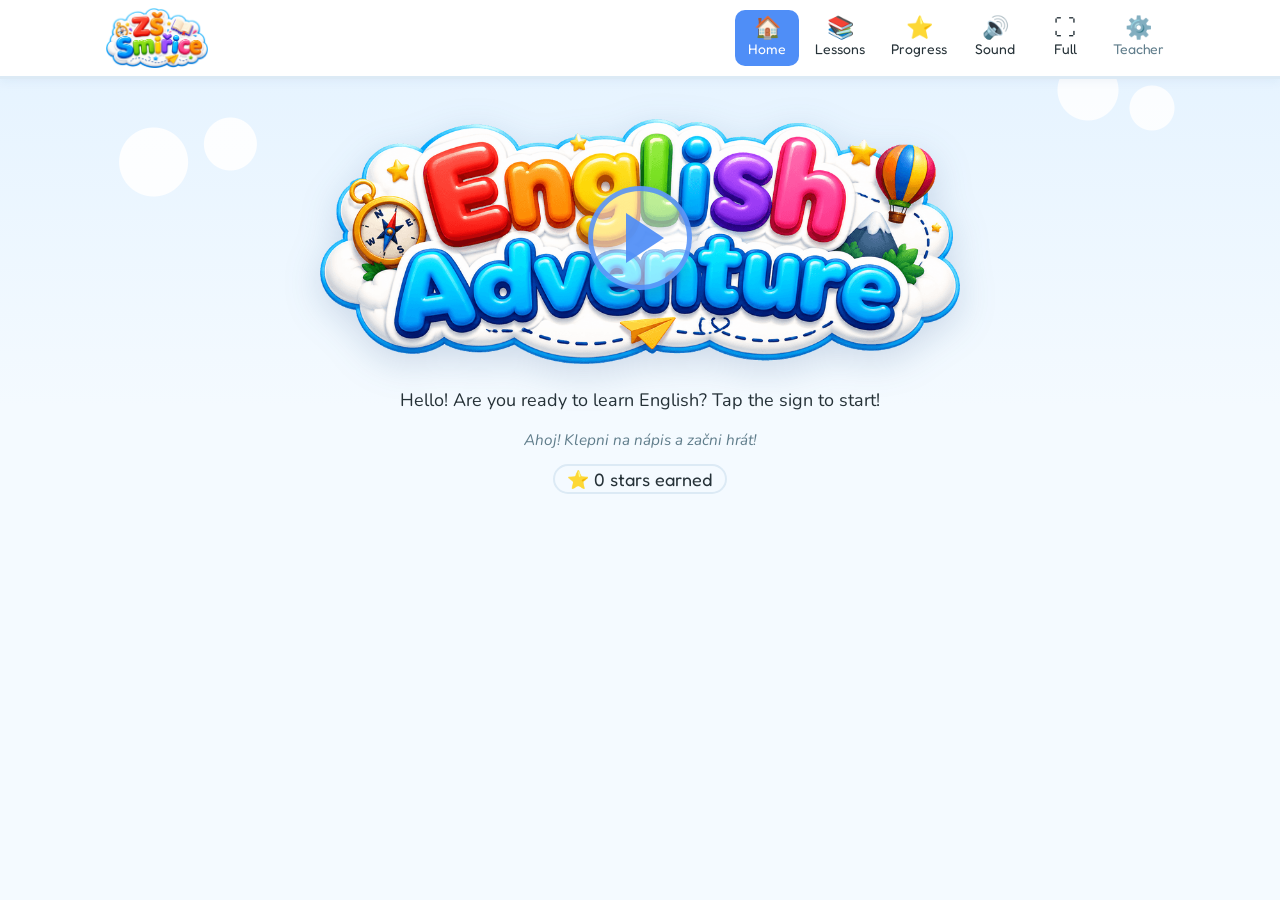
==== index.html @ 04bb5c54 "First release First release" ====
<!DOCTYPE html>
<html lang="en-GB">
<head>
<meta charset="UTF-8">
<meta name="viewport" content="width=device-width, initial-scale=1">
<title>English Adventure — Home</title>
<link rel="manifest" href="manifest.webmanifest">
<meta name="theme-color" content="#4F8EF7">
<link rel="preconnect" href="https://fonts.googleapis.com">
<link href="https://fonts.googleapis.com/css2?family=Fredoka:wght@400;600&family=Nunito:wght@400;700&display=swap" rel="stylesheet">
<link rel="stylesheet" href="css/global.css">
</head>
<body data-page="home">
<main class="ea-main">
  <div class="ea-center" style="margin-top:12px">
    <h1 class="ea-visually-hidden" id="app-title">English Adventure</h1>
    <a class="ea-play-hero" href="lessons.html" aria-label="Start learning">
      <img class="ea-hero-logo" src="assets/icons/logo.png" alt="">
      <span class="ea-play-badge" aria-hidden="true"><span class="ea-play-tri"></span></span>
    </a>
    <p class="ea-instruction" style="margin-top:18px">Hello! Are you ready to learn English? Tap the sign to start!</p>
    <p class="ea-cs" lang="cs">Ahoj! Klepni na nápis a začni hrát!</p>
    <p><span class="ea-chip">⭐ <span id="total-stars">0</span> stars earned</span></p>
  </div>

  <section id="recent-section" hidden>
    <h2>Continue where you stopped</h2>
    <div id="recent-grid" class="ea-grid"></div>
  </section>
</main>

<script src="js/storage.js"></script>
<script src="js/images.js"></script>
<script src="js/app.js"></script>
<script src="js/audio.js"></script>
<script src="js/art.js"></script>
<script src="js/navigation.js"></script>
<script src="js/lesson-data.js"></script>
<script src="js/curriculum-data.js"></script>
<script src="js/custom-lessons.js"></script>
<script src="js/lesson-loader.js"></script>
<script src="js/scoring.js"></script>
<script>
(function () {
  window.EA_BASE = "";
  EA.initPage();
  EA.audio.init();
  document.title = EA.config.appName + " — Home";
  EA.qs("#app-title").textContent = EA.config.appName;
  EA.qs("#total-stars").textContent = EA.progress.totalStars();

  /* Recently opened lessons */
  var p = EA.progress.load();
  var recent = Object.keys(p.lessons)
    .map(function (id) { return { id: id, at: p.lessons[id].lastOpened || "" }; })
    .filter(function (r) { return EA.lessons.byId(r.id) && EA.lessonFlags.isActive(r.id); })
    .sort(function (a, b) { return a.at < b.at ? 1 : -1; })
    .slice(0, 3);

  if (recent.length) {
    EA.qs("#recent-section").hidden = false;
    var grid = EA.qs("#recent-grid");
    recent.forEach(function (r) {
      var lesson = EA.lessons.byId(r.id);
      var stars = 0, L = p.lessons[r.id];
      Object.keys(L.games).forEach(function (k) { stars += L.games[k].stars || 0; });
      var card = EA.el("div", { class: "ea-card ea-lesson-card" });
      var thumb = EA.el("div", { class: "ea-thumb", "aria-hidden": "true" });
      thumb.appendChild(EA.art.imgNode(lesson.thumbnail || "svg:meeting", ""));
      card.appendChild(thumb);
      card.appendChild(EA.el("h3", { text: EA.lessons.displayTitleWithPage(lesson) }));
      card.appendChild(EA.el("div", { class: "ea-stars", text: "★".repeat(stars) || "☆", "aria-label": stars + " stars" }));
      card.appendChild(EA.el("a", { class: "ea-btn", href: "lesson.html?id=" + encodeURIComponent(lesson.id), text: L.completed ? "Practise Again" : "Continue ▶" }));
      grid.appendChild(card);
    });
  }
})();
</script>
</body>
</html>
---- css/global.css ----
/* English Adventure — global design system.
   Every page uses these variables. Change colours here only. */

:root {
  --colour-primary: #4F8EF7;
  --colour-primary-dark: #3572D6;
  --colour-secondary: #FFCA3A;
  --colour-accent: #FF6B6B;
  --colour-success: #42C983;
  --colour-purple: #9B7EDE;
  --colour-background: #F4FAFF;
  --colour-card: #FFFFFF;
  --colour-text: #263238;
  --colour-muted: #607D8B;
  --colour-error-soft: #FFE5E5;
  --colour-border: #DCEAF5;

  --radius-lg: 24px;
  --radius-md: 16px;
  --radius-sm: 10px;
  --shadow-card: 0 6px 16px rgba(38, 78, 130, 0.10);
  --shadow-pop: 0 10px 24px rgba(38, 78, 130, 0.16);

  --font-round: "Fredoka", "Baloo 2", "Nunito", "Trebuchet MS", "Comic Sans MS", sans-serif;
  --font-body: "Nunito", "Atkinson Hyperlegible", "Trebuchet MS", sans-serif;
}

* { box-sizing: border-box; }

html { -webkit-text-size-adjust: 100%; }

body {
  margin: 0;
  font-family: var(--font-body);
  font-size: 18px;
  color: var(--colour-text);
  background: var(--colour-background);
  min-height: 100vh;
}

/* Decorative sky — pure CSS so it works offline */
body.ea-sky {
  background:
    radial-gradient(circle at 12% 18%, rgba(255,255,255,0.9) 0 34px, transparent 35px),
    radial-gradient(circle at 18% 16%, rgba(255,255,255,0.9) 0 26px, transparent 27px),
    radial-gradient(circle at 85% 10%, rgba(255,255,255,0.85) 0 30px, transparent 31px),
    radial-gradient(circle at 90% 12%, rgba(255,255,255,0.85) 0 22px, transparent 23px),
    linear-gradient(180deg, #E3F2FF 0%, var(--colour-background) 45%);
  background-repeat: no-repeat;
}

h1, h2, h3, .ea-display { font-family: var(--font-round); line-height: 1.15; }
h1 { font-size: clamp(32px, 5vw, 44px); margin: 0.4em 0; }
h2 { font-size: clamp(28px, 4vw, 36px); margin: 0.4em 0; }
h3 { font-size: clamp(22px, 3vw, 28px); margin: 0.4em 0; }

img, svg { max-width: 100%; }

a { color: var(--colour-primary-dark); }

/* ---------- Header / navigation ---------- */
.ea-header {
  position: sticky; top: 0; z-index: 50;
  background: var(--colour-card);
  border-bottom: 3px solid var(--colour-border);
  box-shadow: 0 2px 10px rgba(38,78,130,0.06);
}
.ea-header-inner {
  max-width: 1100px; margin: 0 auto; padding: 8px 16px;
  display: flex; align-items: center; gap: 12px;
}
.ea-logo {
  display: flex; align-items: center; gap: 10px;
  font-family: var(--font-round); font-size: 24px; font-weight: 600;
  color: var(--colour-primary-dark); text-decoration: none;
}
.ea-logo svg { width: 42px; height: 42px; }
.ea-logo img { height: 60px; width: auto; display: block; }

/* Home hero: the logo itself is the start button, with a translucent play badge */
.ea-play-hero { position: relative; display: inline-block; border-radius: var(--radius-lg); transition: transform 0.15s ease; }
.ea-play-hero:hover { transform: scale(1.02); }
.ea-play-hero:active { transform: scale(0.99); }
.ea-hero-logo { width: min(640px, 92vw); height: auto; display: block; margin: 8px auto 0; filter: drop-shadow(0 10px 18px rgba(38,78,130,0.18)); }
.ea-play-badge {
  position: absolute; left: 50%; top: 50%; transform: translate(-50%, -50%);
  width: clamp(72px, 16vw, 104px); height: clamp(72px, 16vw, 104px); border-radius: 50%;
  background: rgba(255, 255, 255, 0.55);
  border: 5px solid rgba(79, 142, 247, 0.85);
  display: flex; align-items: center; justify-content: center;
  box-shadow: 0 8px 20px rgba(38, 78, 130, 0.28);
  animation: ea-play-pulse 2s ease-in-out infinite;
}
.ea-play-hero:hover .ea-play-badge { background: rgba(255, 255, 255, 0.82); }
.ea-play-tri {
  width: 0; height: 0; margin-left: 10%;
  border-left: clamp(26px, 5.5vw, 38px) solid var(--colour-primary);
  border-top: clamp(17px, 3.6vw, 25px) solid transparent;
  border-bottom: clamp(17px, 3.6vw, 25px) solid transparent;
  opacity: 0.92;
}
@keyframes ea-play-pulse {
  0%, 100% { transform: translate(-50%, -50%) scale(1); }
  50% { transform: translate(-50%, -50%) scale(1.07); }
}

.ea-nav { display: flex; gap: 6px; margin-left: auto; align-items: center; flex-wrap: wrap; }
.ea-nav a, .ea-nav button {
  display: inline-flex; flex-direction: column; align-items: center; gap: 2px;
  min-width: 64px; min-height: 56px; padding: 6px 10px;
  border: none; border-radius: var(--radius-sm);
  background: transparent; color: var(--colour-text);
  font-family: var(--font-round); font-size: 14px; text-decoration: none;
  cursor: pointer;
}
.ea-nav a:hover, .ea-nav button:hover { background: var(--colour-background); }
.ea-nav a.is-active { background: var(--colour-primary); color: #fff; }
.ea-nav .ea-nav-icon { font-size: 22px; line-height: 1; }
.ea-nav a.ea-nav-teacher { color: var(--colour-muted); }

.ea-menu-toggle {
  display: none; margin-left: auto;
  min-width: 56px; min-height: 56px;
  border: 3px solid var(--colour-border); border-radius: var(--radius-md);
  background: var(--colour-secondary); font-size: 26px; cursor: pointer;
}

@media (max-width: 720px) {
  .ea-menu-toggle { display: block; }
  .ea-nav {
    display: none; position: absolute; left: 8px; right: 8px; top: 100%;
    background: var(--colour-card); border: 3px solid var(--colour-border);
    border-radius: var(--radius-md); box-shadow: var(--shadow-pop);
    padding: 10px; flex-direction: row; justify-content: space-around;
  }
  .ea-nav.is-open { display: flex; }
}

/* ---------- Layout ---------- */
.ea-main { max-width: 1100px; margin: 0 auto; padding: 20px 16px 60px; }
.ea-center { text-align: center; }

.ea-card {
  background: var(--colour-card);
  border: 3px solid var(--colour-border);
  border-radius: var(--radius-lg);
  box-shadow: var(--shadow-card);
  padding: 20px;
}

.ea-grid { display: grid; gap: 18px; grid-template-columns: repeat(auto-fill, minmax(240px, 1fr)); }

/* ---------- Buttons ---------- */
.ea-btn {
  display: inline-flex; align-items: center; justify-content: center; gap: 8px;
  min-height: 52px; padding: 10px 26px;
  border: none; border-radius: 999px;
  font-family: var(--font-round); font-size: 20px; font-weight: 600;
  color: #fff; background: var(--colour-primary);
  box-shadow: 0 4px 0 var(--colour-primary-dark);
  cursor: pointer; text-decoration: none;
  transition: transform 0.12s ease, box-shadow 0.12s ease;
}
.ea-btn:hover { transform: translateY(-2px); }
.ea-btn:active { transform: translateY(2px); box-shadow: 0 2px 0 var(--colour-primary-dark); }
.ea-btn.ea-btn-big { font-size: 26px; min-height: 68px; padding: 14px 40px; }
.ea-btn.ea-btn-yellow { background: var(--colour-secondary); color: var(--colour-text); box-shadow: 0 4px 0 #D9A612; }
.ea-btn.ea-btn-green { background: var(--colour-success); box-shadow: 0 4px 0 #2E9E64; }
.ea-btn.ea-btn-soft {
  background: var(--colour-card); color: var(--colour-primary-dark);
  border: 3px solid var(--colour-border); box-shadow: none;
}
.ea-btn:disabled { opacity: 0.5; cursor: not-allowed; transform: none; }

button:focus-visible, a:focus-visible, [tabindex]:focus-visible, input:focus-visible, select:focus-visible {
  outline: 4px solid var(--colour-purple);
  outline-offset: 2px;
}

/* ---------- Lesson cards ---------- */
.ea-lesson-card { display: flex; flex-direction: column; gap: 10px; }
.ea-lesson-card > .ea-btn:last-child { margin-top: auto; }
.ea-card-actions { margin-top: auto; display: flex; gap: 8px; flex-wrap: wrap; justify-content: center; }
.ea-lesson-card .ea-thumb {
  border-radius: var(--radius-md); overflow: hidden;
  border: 3px solid var(--colour-border); background: #E3F2FF;
  aspect-ratio: 10 / 7;
}
.ea-lesson-card .ea-thumb > div { width: 100%; height: 100%; }
.ea-lesson-card .ea-thumb img, .ea-lesson-card .ea-thumb svg {
  width: 100%; height: 100%; object-fit: cover; display: block;
}
.ea-lesson-card h3 { margin: 0; }
.ea-lesson-meta { display: flex; flex-wrap: wrap; gap: 8px; font-size: 15px; color: var(--colour-muted); }
.ea-chip {
  background: var(--colour-background); border: 2px solid var(--colour-border);
  border-radius: 999px; padding: 2px 12px; font-family: var(--font-round);
}
.ea-stars { color: #E8A800; font-size: 20px; letter-spacing: 2px; }

/* ---------- Czech support text ---------- */
.ea-cs { display: none; color: var(--colour-muted); font-size: 0.85em; font-style: italic; }
body.cs-on .ea-cs { display: block; }

/* ---------- Mascot bubble ---------- */
.ea-mascot-row { display: flex; align-items: center; gap: 14px; justify-content: center; flex-wrap: wrap; }
.ea-mascot-row svg { width: 110px; height: 110px; flex: none; }
.ea-bubble {
  position: relative; background: var(--colour-card);
  border: 3px solid var(--colour-border); border-radius: var(--radius-lg);
  padding: 14px 20px; font-family: var(--font-round); font-size: 22px;
  max-width: 420px;
}
.ea-bubble::before {
  content: ""; position: absolute; left: -14px; top: 40%;
  border: 10px solid transparent; border-right-color: var(--colour-border);
}

/* ---------- Toast / feedback ---------- */
.ea-toast {
  position: fixed; left: 50%; bottom: 24px; transform: translateX(-50%);
  background: var(--colour-text); color: #fff;
  padding: 12px 22px; border-radius: 999px;
  font-family: var(--font-round); font-size: 18px;
  z-index: 200; box-shadow: var(--shadow-pop);
}

/* ---------- Overlay result screen ---------- */
.ea-overlay {
  position: fixed; inset: 0; z-index: 100;
  background: rgba(38, 50, 56, 0.45);
  display: flex; align-items: center; justify-content: center; padding: 16px;
}
.ea-overlay .ea-card { max-width: 480px; width: 100%; text-align: center; }
.ea-result-stars { font-size: 54px; letter-spacing: 6px; color: #E8A800; margin: 8px 0; }
.ea-result-stars .dim { color: var(--colour-border); }
.ea-badge-pill {
  display: inline-block; background: var(--colour-purple); color: #fff;
  font-family: var(--font-round); border-radius: 999px; padding: 6px 18px; margin: 6px 0;
}
.ea-overlay-actions { display: flex; flex-wrap: wrap; gap: 10px; justify-content: center; margin-top: 14px; }

/* ---------- Forms (Teacher Area) ---------- */
.ea-field { margin: 12px 0; }
.ea-field label { display: block; font-family: var(--font-round); margin-bottom: 4px; }
.ea-field input[type="text"], .ea-field input[type="number"], .ea-field select {
  width: 100%; max-width: 340px; padding: 10px 14px; font-size: 17px;
  border: 3px solid var(--colour-border); border-radius: var(--radius-sm);
  font-family: var(--font-body);
}
.ea-switch { display: inline-flex; align-items: center; gap: 10px; min-height: 44px; cursor: pointer; }
.ea-switch input { width: 26px; height: 26px; }

.ea-note {
  background: #FFF6DC; border: 2px dashed var(--colour-secondary);
  border-radius: var(--radius-md); padding: 10px 14px; font-size: 16px;
}
.ea-error { background: var(--colour-error-soft); border: 2px solid var(--colour-accent);
  border-radius: var(--radius-md); padding: 10px 14px; }

/* ---------- Animations ---------- */
@keyframes ea-pop { 0% { transform: scale(0.6); } 70% { transform: scale(1.08); } 100% { transform: scale(1); } }
@keyframes ea-shake { 0%,100% { transform: translateX(0); } 25% { transform: translateX(-8px); } 75% { transform: translateX(8px); } }
@keyframes ea-bounce { 0%,100% { transform: translateY(0); } 50% { transform: translateY(-10px); } }
@keyframes ea-drive { from { transform: translateX(0); } to { transform: translateX(120vw); } }

.ea-pop { animation: ea-pop 0.35s ease; }
.ea-shake { animation: ea-shake 0.3s ease; }
.ea-bounce { animation: ea-bounce 1.6s ease-in-out infinite; }

@media (prefers-reduced-motion: reduce) {
  *, *::before, *::after { animation-duration: 0.01ms !important; transition-duration: 0.01ms !important; }
}
body.reduce-motion *, body.reduce-motion *::before, body.reduce-motion *::after {
  animation-duration: 0.01ms !important; transition-duration: 0.01ms !important;
}

/* ---------- Utility ---------- */
.ea-visually-hidden {
  position: absolute; width: 1px; height: 1px; overflow: hidden;
  clip: rect(0 0 0 0); white-space: nowrap;
}

/* ---------- Theme map (lessons page) ---------- */
.map-wrap {
  position: relative; max-width: 1100px; margin: 6px auto 20px;
  border-radius: var(--radius-lg); overflow: hidden;
  border: 5px solid #fff; box-shadow: var(--shadow-pop);
}
.map-wrap > img { width: 100%; display: block; }
.map-stone {
  position: absolute; transform: translate(-50%, -56%);
  width: 12.5%; min-width: 68px; padding: 0;
  background: none; border: none; cursor: pointer; text-align: center;
}
.map-inner { display: block; }
.map-shield { display: block; width: 26%; margin: 0 auto; filter: drop-shadow(0 5px 7px rgba(20, 40, 70, 0.35)); }
.map-shield svg { width: 100%; height: auto; display: block; }
.map-stone .map-fill { fill: var(--colour-primary); }
.map-stone .map-num { fill: #fff; }
.map-stone.is-empty .map-fill { fill: #9AA8BC; }
.map-stone.is-done .map-fill { fill: var(--colour-secondary); }
.map-stone.is-done .map-num { fill: #6b4d00; }
.map-banner {
  display: block; margin: 2px auto 0; width: max-content; max-width: 130%;
  background: linear-gradient(#3E7BD0, #2F5FA8); color: #fff;
  font-family: var(--font-round); font-size: clamp(10px, 1.25vw, 15px); line-height: 1.15;
  padding: 2px 10px 3px; border-radius: 8px; border: 2px solid #fff;
  box-shadow: 0 3px 6px rgba(20, 40, 70, 0.3);
}
.map-stone.is-empty .map-banner { background: linear-gradient(#8B99AD, #6E7C90); }
.map-stone.is-done .map-banner { background: linear-gradient(#E8A800, #C98F00); }
.map-progress {
  display: inline-block; margin-top: 4px;
  background: rgba(255,255,255,0.94); border: 2px solid var(--colour-border);
  border-radius: 999px; padding: 0 9px;
  font-family: var(--font-round); font-size: clamp(10px, 1.1vw, 13px);
}
.map-stone:hover .map-inner, .map-stone:focus-visible .map-inner {
  animation: ea-bounce 0.65s ease-in-out infinite;
}
.map-stone:focus-visible { outline: 4px solid var(--colour-purple); border-radius: 12px; }
@media (max-width: 640px) {
  .map-stone { min-width: 56px; }
  .map-progress { display: none; } /* too small to read on phones; the theme view shows it */
}
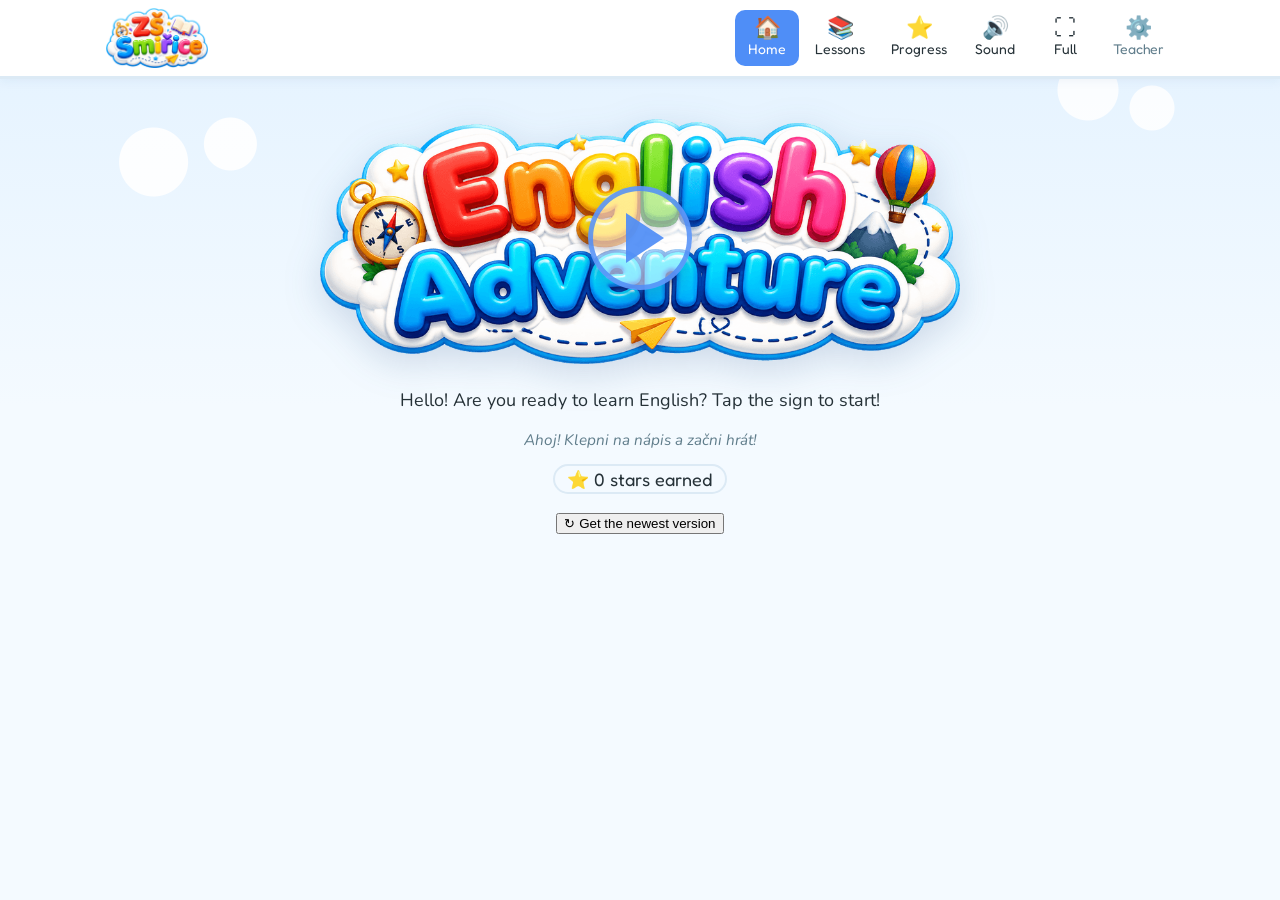
==== commit 03681885: "commit" ====
--- a/index.html
+++ b/index.html
@@ -21,6 +21,11 @@
     <p class="ea-instruction" style="margin-top:18px">Hello! Are you ready to learn English? Tap the sign to start!</p>
     <p class="ea-cs" lang="cs">Ahoj! Klepni na nápis a začni hrát!</p>
     <p><span class="ea-chip">⭐ <span id="total-stars">0</span> stars earned</span></p>
+    <p style="margin-top:14px">
+      <button class="lc-small-btn" id="force-refresh" title="Fetch the newest version of the app from the internet">
+        ↻ Get the newest version
+      </button>
+    </p>
   </div>
 
   <section id="recent-section" hidden>
@@ -35,6 +40,12 @@
 <script src="js/audio.js"></script>
 <script src="js/art.js"></script>
 <script src="js/navigation.js"></script>
+<script>
+  document.getElementById("force-refresh").addEventListener("click", function () {
+    this.textContent = "\u21BB Updating\u2026";
+    EA.forceRefresh();
+  });
+</script>
 <script src="js/lesson-data.js"></script>
 <script src="js/curriculum-data.js"></script>
 <script src="js/custom-lessons.js"></script>
